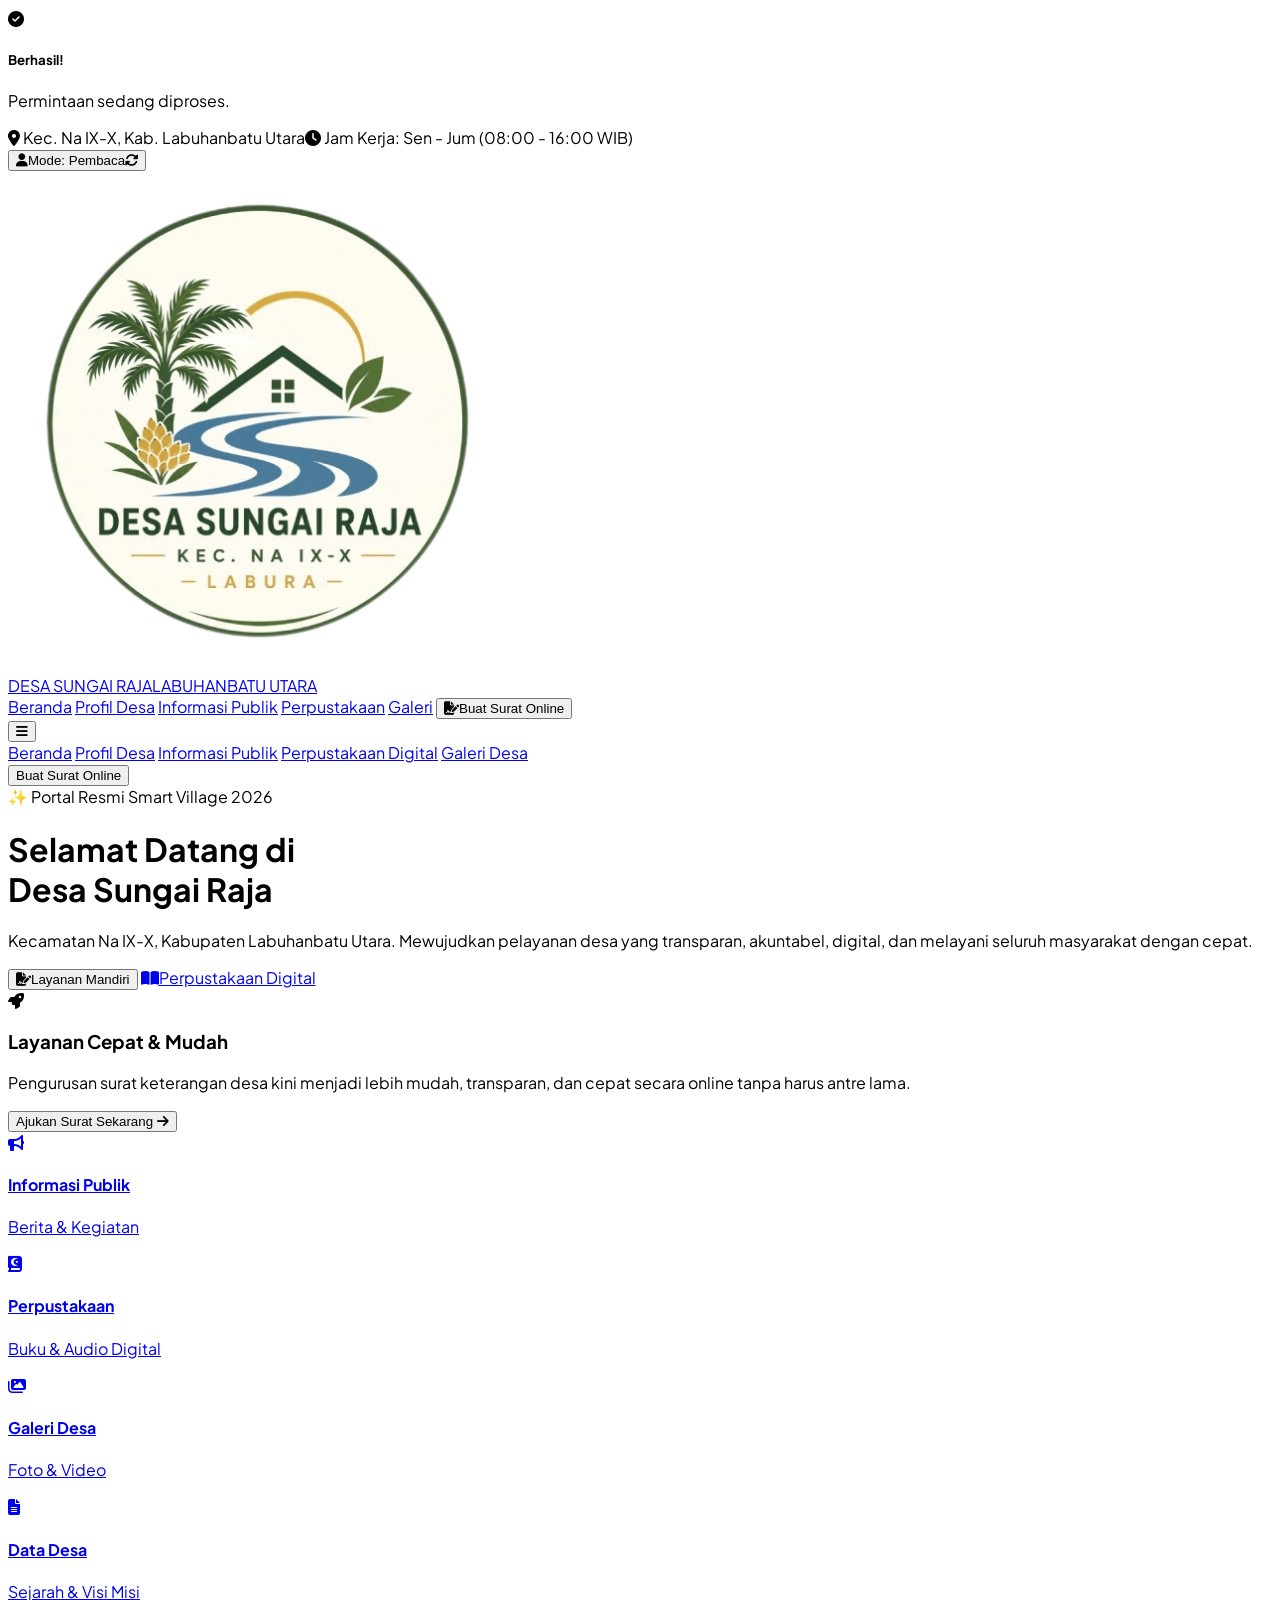
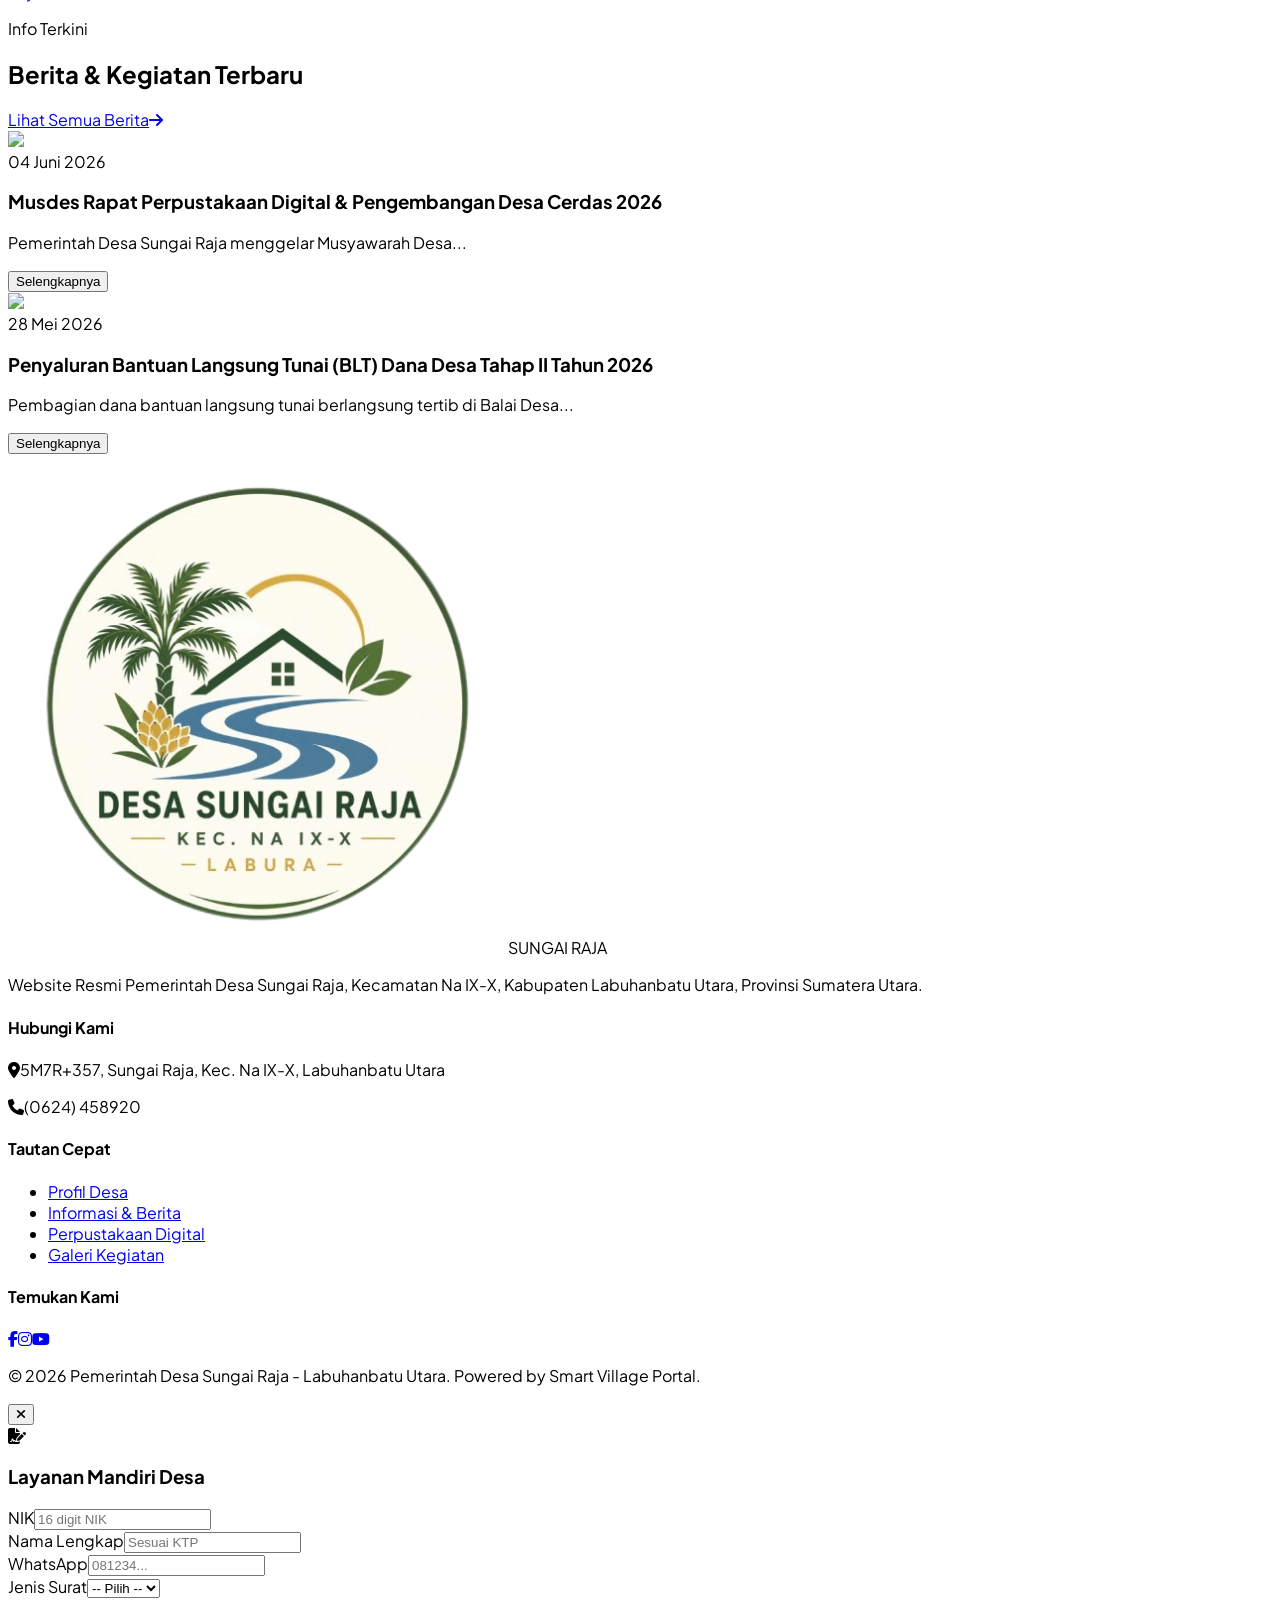
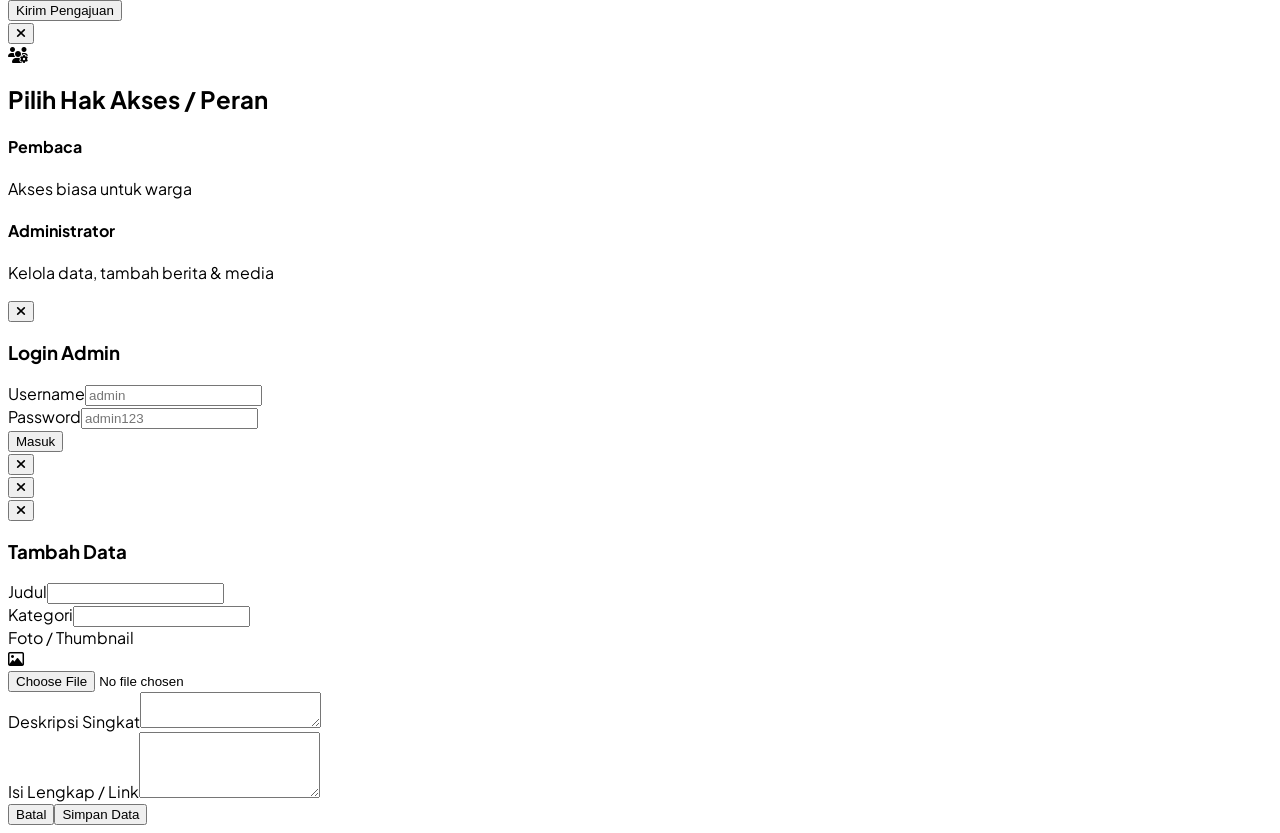
==== index.html @ fbd41e52 "Add files via upload Upload website versi 1" ====
<!DOCTYPE html>
<html lang="id" class="scroll-smooth">
<head>
    <meta charset="UTF-8">
    <meta name="viewport" content="width=device-width, initial-scale=1.0">
    <title>Website Resmi Desa Sungai Raja - Beranda</title>
    <link rel="icon" type="image/png" href="img/logo_sungairaja.png">
    <script src="https://cdn.tailwindcss.com"></script>
    <script>
        tailwind.config = { theme: { extend: { colors: { primary: '#1E40AF', secondary: '#0D9488', accent: '#F59E0B' } } } }
    </script>
    <link rel="stylesheet" href="https://cdnjs.cloudflare.com/ajax/libs/font-awesome/6.4.0/css/all.min.css">
    <link rel="stylesheet" href="css/style.css">
</head>
<body class="bg-gray-50 text-gray-800 relative min-h-screen flex flex-col justify-between">

    <div id="toast" class="fixed bottom-5 right-5 z-50 hidden bg-gray-900 text-white px-6 py-4 rounded-xl shadow-2xl flex items-center space-x-3 border-l-4 border-accent transition-all duration-300">
        <i class="fa-solid fa-circle-check text-green-400 text-xl"></i>
        <div><h5 class="font-bold text-sm" id="toast-title">Berhasil!</h5><p class="text-xs text-gray-300" id="toast-msg">Permintaan sedang diproses.</p></div>
    </div>

    <div class="bg-primary text-white text-xs py-2 px-4 sticky top-0 z-50">
        <div class="max-w-7xl mx-auto flex justify-between items-center">
            <div class="flex items-center space-x-4"><span><i class="fa-solid fa-location-dot mr-1"></i> Kec. Na IX-X, Kab. Labuhanbatu Utara</span><span class="hidden sm:inline"><i class="fa-solid fa-clock mr-1"></i> Jam Kerja: Sen - Jum (08:00 - 16:00 WIB)</span></div>
            <div class="flex items-center space-x-4"><button onclick="openModal('modal-role-select')" id="role-badge" class="bg-blue-800 hover:bg-blue-700 text-amber-300 border border-blue-600 px-3 py-1 rounded-full font-bold transition flex items-center space-x-1.5 shadow"><i class="fa-solid fa-user text-xs"></i><span id="role-badge-text">Mode: Pembaca</span><i class="fa-solid fa-rotate text-[10px] ml-1 opacity-70"></i></button></div>
        </div>
    </div>

    <nav class="bg-white shadow-md sticky top-9 z-40">
        <div class="max-w-7xl mx-auto px-4 sm:px-6 lg:px-8">
            <div class="flex justify-between h-20">
                <a href="index.html" class="flex items-center space-x-3">
                    <img src="img/logo_sungairaja.png" alt="Logo Desa" class="w-12 h-12 object-contain">
                    <div><span class="block font-bold text-lg text-primary leading-tight">DESA SUNGAI RAJA</span><span class="text-xs text-gray-500 font-semibold tracking-wider">LABUHANBATU UTARA</span></div>
                </a>
                <div class="hidden lg:flex items-center space-x-6 text-sm font-medium text-gray-700">
                    <a href="index.html" class="nav-link hover:text-primary transition py-2">Beranda</a>
                    <a href="profil.html" class="nav-link hover:text-primary transition py-2">Profil Desa</a>
                    <a href="berita.html" class="nav-link hover:text-primary transition py-2">Informasi Publik</a>
                    <a href="perpustakaan.html" class="nav-link hover:text-primary transition py-2">Perpustakaan</a>
                    <a href="galeri.html" class="nav-link hover:text-primary transition py-2">Galeri</a>
                    <button onclick="openModal('modal-layanan')" class="bg-primary hover:bg-blue-800 text-white px-5 py-2.5 rounded-full shadow transition flex items-center space-x-2 font-semibold"><i class="fa-solid fa-file-signature"></i><span>Buat Surat Online</span></button>
                </div>
                <div class="lg:hidden flex items-center"><button id="mobile-menu-btn" class="text-gray-600 hover:text-primary focus:outline-none text-2xl"><i class="fa-solid fa-bars"></i></button></div>
            </div>
        </div>
        <div id="mobile-menu" class="hidden lg:hidden bg-white border-t px-4 pt-2 pb-6 space-y-3 shadow-lg">
            <a href="index.html" class="block w-full text-left py-2 text-gray-700 font-medium border-b">Beranda</a>
            <a href="profil.html" class="block w-full text-left py-2 text-gray-700 font-medium border-b">Profil Desa</a>
            <a href="berita.html" class="block w-full text-left py-2 text-gray-700 font-medium border-b">Informasi Publik</a>
            <a href="perpustakaan.html" class="block w-full text-left py-2 text-gray-700 font-medium border-b">Perpustakaan Digital</a>
            <a href="galeri.html" class="block w-full text-left py-2 text-gray-700 font-medium border-b">Galeri Desa</a>
            <div class="pt-2"><button onclick="openModal('modal-layanan'); closeMobileMenu();" class="w-full bg-primary text-white py-2.5 rounded-xl font-semibold text-xs">Buat Surat Online</button></div>
        </div>
    </nav>

    <main class="flex-grow">
        <header class="relative bg-gradient-to-r from-blue-900 via-primary to-secondary text-white py-24 sm:py-32 overflow-hidden">
            <div class="absolute inset-0 opacity-20 bg-[url('https://images.unsplash.com/photo-1500382017468-9049fed747ef?ixlib=rb-4.0.3&auto=format&fit=crop&w=1932&q=80')] bg-cover bg-center"></div>
            <div class="max-w-7xl mx-auto px-4 sm:px-6 lg:px-8 relative z-10 text-center sm:text-left flex flex-col sm:flex-row items-center justify-between">
                <div class="sm:w-2/3 mb-8 sm:mb-0">
                    <span class="inline-block bg-white/20 backdrop-blur-md px-3 py-1 rounded-full text-xs uppercase tracking-widest mb-4 font-semibold">✨ Portal Resmi Smart Village 2026</span>
                    <h1 class="text-4xl sm:text-6xl font-extrabold leading-tight mb-4">Selamat Datang di <br><span class="text-accent">Desa Sungai Raja</span></h1>
                    <p class="text-lg text-blue-100 max-w-xl mb-8 font-light">Kecamatan Na IX-X, Kabupaten Labuhanbatu Utara. Mewujudkan pelayanan desa yang transparan, akuntabel, digital, dan melayani seluruh masyarakat dengan cepat.</p>
                    <div class="flex flex-wrap gap-4 justify-center sm:justify-start">
                        <button onclick="openModal('modal-layanan')" class="bg-accent hover:bg-amber-600 text-gray-900 font-bold px-6 py-3 rounded-xl shadow-lg transition flex items-center space-x-2"><i class="fa-solid fa-file-signature"></i><span>Layanan Mandiri</span></button>
                        <a href="perpustakaan.html" class="bg-white/10 hover:bg-white/20 border border-white/30 backdrop-blur-md text-white font-semibold px-6 py-3 rounded-xl transition flex items-center space-x-2"><i class="fa-solid fa-book-open"></i><span>Perpustakaan Digital</span></a>
                    </div>
                </div>
                <div class="sm:w-1/3 w-full bg-white text-gray-800 p-6 rounded-2xl shadow-2xl border-t-4 border-accent">
                    <div class="flex items-center space-x-3 text-primary mb-3"><i class="fa-solid fa-rocket text-2xl"></i><h3 class="font-bold text-lg">Layanan Cepat & Mudah</h3></div>
                    <p class="text-sm text-gray-600 mb-4">Pengurusan surat keterangan desa kini menjadi lebih mudah, transparan, dan cepat secara online tanpa harus antre lama.</p>
                    <button onclick="openModal('modal-layanan')" class="w-full bg-primary hover:bg-blue-800 text-white text-sm font-semibold py-2.5 rounded-lg transition shadow">Ajukan Surat Sekarang <i class="fa-solid fa-arrow-right ml-1"></i></button>
                </div>
            </div>
        </header>

        <section class="max-w-7xl mx-auto px-4 sm:px-6 lg:px-8 -mt-12 relative z-20">
            <div class="grid grid-cols-2 lg:grid-cols-4 gap-4">
                <a href="berita.html" class="bg-white p-5 rounded-xl shadow-lg hover:shadow-2xl hover:-translate-y-1 transition text-center border border-gray-100 group"><div class="w-12 h-12 bg-blue-50 text-primary rounded-full flex items-center justify-center mx-auto mb-3 text-xl group-hover:bg-primary group-hover:text-white transition"><i class="fa-solid fa-bullhorn"></i></div><h4 class="font-bold text-sm text-gray-800">Informasi Publik</h4><p class="text-xs text-gray-500 mt-1">Berita & Kegiatan</p></a>
                <a href="perpustakaan.html" class="bg-white p-5 rounded-xl shadow-lg hover:shadow-2xl hover:-translate-y-1 transition text-center border border-gray-100 group"><div class="w-12 h-12 bg-amber-50 text-amber-600 rounded-full flex items-center justify-center mx-auto mb-3 text-xl group-hover:bg-amber-600 group-hover:text-white transition"><i class="fa-solid fa-book-quran"></i></div><h4 class="font-bold text-sm text-gray-800">Perpustakaan</h4><p class="text-xs text-gray-500 mt-1">Buku & Audio Digital</p></a>
                <a href="galeri.html" class="bg-white p-5 rounded-xl shadow-lg hover:shadow-2xl hover:-translate-y-1 transition text-center border border-gray-100 group"><div class="w-12 h-12 bg-rose-50 text-rose-600 rounded-full flex items-center justify-center mx-auto mb-3 text-xl group-hover:bg-rose-600 group-hover:text-white transition"><i class="fa-solid fa-images"></i></div><h4 class="font-bold text-sm text-gray-800">Galeri Desa</h4><p class="text-xs text-gray-500 mt-1">Foto & Video</p></a>
                <a href="profil.html" class="bg-white p-5 rounded-xl shadow-lg hover:shadow-2xl hover:-translate-y-1 transition text-center border border-gray-100 group"><div class="w-12 h-12 bg-indigo-50 text-indigo-600 rounded-full flex items-center justify-center mx-auto mb-3 text-xl group-hover:bg-indigo-600 group-hover:text-white transition"><i class="fa-solid fa-file-lines"></i></div><h4 class="font-bold text-sm text-gray-800">Data Desa</h4><p class="text-xs text-gray-500 mt-1">Sejarah & Visi Misi</p></a>
            </div>
        </section>

        <section class="py-16 max-w-7xl mx-auto px-4 sm:px-6 lg:px-8 mt-6">
            <div class="flex justify-between items-end mb-8">
                <div><span class="text-primary font-semibold text-sm uppercase tracking-wider">Info Terkini</span><h2 class="text-3xl font-extrabold text-gray-900 mt-1">Berita & Kegiatan Terbaru</h2></div>
                <a href="berita.html" class="text-sm font-bold text-primary hover:underline flex items-center"><span>Lihat Semua Berita</span><i class="fa-solid fa-arrow-right ml-1"></i></a>
            </div>
            <div class="grid grid-cols-1 md:grid-cols-3 gap-8" id="home-news-container"></div>
        </section>
    </main>

    <footer class="bg-gray-900 text-white pt-16 pb-12 border-t border-gray-800 mt-16">
        <div class="max-w-7xl mx-auto px-4 sm:px-6 lg:px-8">
            <div class="grid grid-cols-1 md:grid-cols-4 gap-10 mb-12">
                <div class="md:col-span-1 space-y-4"><div class="flex items-center space-x-3"><img src="img/logo_sungairaja.png" alt="Logo Desa" class="w-10 h-10 object-contain"><span class="font-extrabold text-xl tracking-wide">SUNGAI RAJA</span></div><p class="text-gray-400 text-xs leading-relaxed">Website Resmi Pemerintah Desa Sungai Raja, Kecamatan Na IX-X, Kabupaten Labuhanbatu Utara, Provinsi Sumatera Utara.</p></div>
                <div class="space-y-3"><h4 class="font-bold text-sm tracking-wider uppercase text-accent border-l-2 border-accent pl-2">Hubungi Kami</h4><p class="text-xs text-gray-400"><i class="fa-solid fa-map-marker-alt text-primary mr-2"></i>5M7R+357, Sungai Raja, Kec. Na IX-X, Labuhanbatu Utara</p><p class="text-xs text-gray-400"><i class="fa-solid fa-phone text-primary mr-2"></i>(0624) 458920</p></div>
                <div class="space-y-3"><h4 class="font-bold text-sm tracking-wider uppercase text-accent border-l-2 border-accent pl-2">Tautan Cepat</h4><ul class="text-xs text-gray-400 space-y-2"><li><a href="profil.html">Profil Desa</a></li><li><a href="berita.html">Informasi & Berita</a></li><li><a href="perpustakaan.html">Perpustakaan Digital</a></li><li><a href="galeri.html">Galeri Kegiatan</a></li></ul></div>
                <div class="space-y-3"><h4 class="font-bold text-sm tracking-wider uppercase text-accent border-l-2 border-accent pl-2">Temukan Kami</h4><div class="flex space-x-3 text-lg"><a href="#" class="w-9 h-9 bg-gray-800 hover:bg-blue-600 rounded-full flex items-center justify-center transition"><i class="fa-brands fa-facebook-f"></i></a><a href="#" class="w-9 h-9 bg-gray-800 hover:bg-pink-600 rounded-full flex items-center justify-center transition"><i class="fa-brands fa-instagram"></i></a><a href="#" class="w-9 h-9 bg-gray-800 hover:bg-red-600 rounded-full flex items-center justify-center transition"><i class="fa-brands fa-youtube"></i></a></div></div>
            </div>
            <div class="pt-8 border-t border-gray-800 text-center text-xs text-gray-500"><p>© 2026 Pemerintah Desa Sungai Raja - Labuhanbatu Utara. Powered by Smart Village Portal.</p></div>
        </div>
    </footer>

    <div id="modal-layanan" class="fixed inset-0 bg-black/60 z-50 hidden flex items-center justify-center p-4 backdrop-blur-sm">
        <div class="bg-white rounded-3xl max-w-lg w-full p-6 sm:p-8 shadow-2xl relative modal-enter">
            <button onclick="closeModal('modal-layanan')" class="absolute top-5 right-5 text-gray-400 hover:text-gray-600 text-xl"><i class="fa-solid fa-times"></i></button>
            <div class="flex items-center space-x-3 text-primary mb-4"><i class="fa-solid fa-file-signature text-2xl"></i><h3 class="font-bold text-xl text-gray-900">Layanan Mandiri Desa</h3></div>
            <form onsubmit="submitLayanan(event)" class="space-y-4 text-sm">
                <div><label class="block font-semibold text-gray-700 mb-1">NIK</label><input type="number" required placeholder="16 digit NIK" class="w-full px-4 py-2 border rounded-xl"></div>
                <div><label class="block font-semibold text-gray-700 mb-1">Nama Lengkap</label><input type="text" required placeholder="Sesuai KTP" class="w-full px-4 py-2 border rounded-xl"></div>
                <div><label class="block font-semibold text-gray-700 mb-1">WhatsApp</label><input type="tel" required placeholder="081234..." class="w-full px-4 py-2 border rounded-xl"></div>
                <div><label class="block font-semibold text-gray-700 mb-1">Jenis Surat</label><select required class="w-full px-4 py-2 border rounded-xl"><option value="">-- Pilih --</option><option value="Domisili">Domisili</option><option value="SKTM">SKTM</option><option value="SKU">SKU</option></select></div>
                <button type="submit" class="w-full bg-primary text-white font-bold py-3 rounded-xl shadow-lg mt-2">Kirim Pengajuan</button>
            </form>
        </div>
    </div>

    <div id="modal-role-select" class="fixed inset-0 bg-blue-950/80 z-50 hidden flex items-center justify-center p-4 backdrop-blur-md">
        <div class="bg-white rounded-3xl max-w-xl w-full p-8 shadow-2xl relative modal-enter text-center border-t-8 border-primary">
            <button onclick="closeModal('modal-role-select')" class="absolute top-5 right-5 text-gray-400 text-xl"><i class="fa-solid fa-times"></i></button>
            <div class="w-16 h-16 bg-blue-50 rounded-full flex items-center justify-center mx-auto mb-4 text-primary text-3xl"><i class="fa-solid fa-users-gear"></i></div>
            <h2 class="text-2xl font-extrabold text-gray-900 mb-2">Pilih Hak Akses / Peran</h2>
            <div class="grid grid-cols-1 sm:grid-cols-2 gap-4 text-left mt-6">
                <div onclick="selectRole('pembaca')" class="border-2 p-5 rounded-2xl cursor-pointer hover:border-primary hover:bg-blue-50 transition"><h4 class="font-bold text-gray-800">Pembaca</h4><p class="text-xs text-gray-500 mt-1">Akses biasa untuk warga</p></div>
                <div onclick="selectRole('admin')" class="border-2 p-5 rounded-2xl cursor-pointer hover:border-primary hover:bg-blue-50 transition"><h4 class="font-bold text-gray-800">Administrator</h4><p class="text-xs text-gray-500 mt-1">Kelola data, tambah berita & media</p></div>
            </div>
        </div>
    </div>

    <div id="modal-admin-login" class="fixed inset-0 bg-black/70 z-50 hidden flex items-center justify-center p-4 backdrop-blur-sm">
        <div class="bg-white rounded-3xl max-w-md w-full p-8 shadow-2xl relative modal-enter">
            <button onclick="closeModal('modal-admin-login')" class="absolute top-5 right-5 text-gray-400 text-xl"><i class="fa-solid fa-times"></i></button>
            <h3 class="font-extrabold text-2xl text-center mb-6">Login Admin</h3>
            <form onsubmit="handleAdminLogin(event)" class="space-y-4 text-sm">
                <div><label class="block font-semibold mb-1">Username</label><input type="text" id="admin-user" required placeholder="admin" class="w-full px-4 py-2.5 border rounded-xl"></div>
                <div><label class="block font-semibold mb-1">Password</label><input type="password" id="admin-pass" required placeholder="admin123" class="w-full px-4 py-2.5 border rounded-xl"></div>
                <button type="submit" class="w-full bg-primary text-white font-bold py-3 rounded-xl shadow-lg mt-2">Masuk</button>
            </form>
        </div>
    </div>

    <div id="modal-news" class="fixed inset-0 bg-black/70 z-50 hidden flex items-center justify-center p-4 backdrop-blur-sm"><div class="bg-white rounded-3xl max-w-2xl w-full p-6 sm:p-8 shadow-2xl relative modal-enter max-h-[90vh] overflow-y-auto"><button onclick="closeModal('modal-news')" class="absolute top-5 right-5 text-gray-400 text-xl"><i class="fa-solid fa-times"></i></button><div id="news-modal-content"></div></div></div>
    
    <div id="modal-media" class="fixed inset-0 bg-black/70 z-50 hidden flex items-center justify-center p-4 backdrop-blur-sm"><div class="bg-white rounded-3xl max-w-2xl w-full p-6 sm:p-8 shadow-2xl relative modal-enter"><button onclick="closeModal('modal-media')" class="absolute top-5 right-5 text-gray-400 text-xl"><i class="fa-solid fa-times"></i></button><div id="media-content"></div></div></div>

    <div id="modal-crud" class="fixed inset-0 bg-black/70 z-50 hidden flex items-center justify-center p-4 backdrop-blur-sm"><div class="bg-white rounded-3xl max-w-lg w-full p-6 sm:p-8 shadow-2xl relative modal-enter max-h-[90vh] overflow-y-auto border-t-8 border-green-600"><button onclick="closeModal('modal-crud')" class="absolute top-5 right-5 text-gray-400 text-xl"><i class="fa-solid fa-times"></i></button><h3 class="font-bold text-xl mb-4" id="crud-modal-title">Tambah Data</h3><form onsubmit="handleCRUDSave(event)" class="space-y-4 text-sm"><input type="hidden" id="crud-id"><input type="hidden" id="crud-type"><input type="hidden" id="crud-img-data"><div><label class="block font-semibold mb-1">Judul</label><input type="text" id="crud-title" required class="w-full px-4 py-2 border rounded-xl"></div><div><label class="block font-semibold mb-1" id="crud-cat-label">Kategori</label><input type="text" id="crud-cat" required class="w-full px-4 py-2 border rounded-xl"></div><div><label class="block font-semibold mb-1">Foto / Thumbnail</label><div class="flex items-center space-x-4"><div id="crud-img-preview" class="w-20 h-20 border-2 border-dashed rounded-xl flex items-center justify-center overflow-hidden bg-gray-50"><i class="fa-regular fa-image text-gray-400 text-2xl"></i><img src="" class="w-full h-full object-cover hidden"></div><input type="file" id="crud-img-file" accept="image/*" class="w-full text-xs"></div></div><div><label class="block font-semibold mb-1">Deskripsi Singkat</label><textarea rows="2" id="crud-desc" required class="w-full px-4 py-2 border rounded-xl"></textarea></div><div id="crud-extra-field"><label class="block font-semibold mb-1" id="crud-extra-label">Isi Lengkap / Link</label><textarea rows="4" id="crud-content" required class="w-full px-4 py-2 border rounded-xl"></textarea></div><div class="flex space-x-3 pt-2"><button type="button" onclick="closeModal('modal-crud')" class="flex-1 bg-gray-200 font-bold py-3 rounded-xl">Batal</button><button type="submit" class="flex-2 w-2/3 bg-green-600 text-white font-bold py-3 rounded-xl" id="crud-submit-btn-text">Simpan Data</button></div></form></div></div>

    <script src="js/data.js"></script>
    <script src="js/main.js"></script>
</body>
</html>
---- css/style.css ----
@import url('https://fonts.googleapis.com/css2?family=Plus+Jakarta+Sans:wght@300;400;500;600;700&display=swap');

body { 
    font-family: 'Plus Jakarta Sans', sans-serif; 
}

.tab-btn.active { 
    border-bottom: 3px solid #1E40AF; 
    color: #1E40AF; 
    font-weight: 600; 
}

.modal-enter { 
    animation: fadeIn 0.25s ease-out forwards; 
}

@keyframes fadeIn { 
    from { opacity: 0; transform: scale(0.95); } 
    to { opacity: 1; transform: scale(1); } 
}

/* Custom scrollbar untuk modal */
::-webkit-scrollbar {
    width: 8px;
}
::-webkit-scrollbar-track {
    background: #f1f1f1;
}
::-webkit-scrollbar-thumb {
    background: #888;
    border-radius: 4px;
}
::-webkit-scrollbar-thumb:hover {
    background: #555;
}
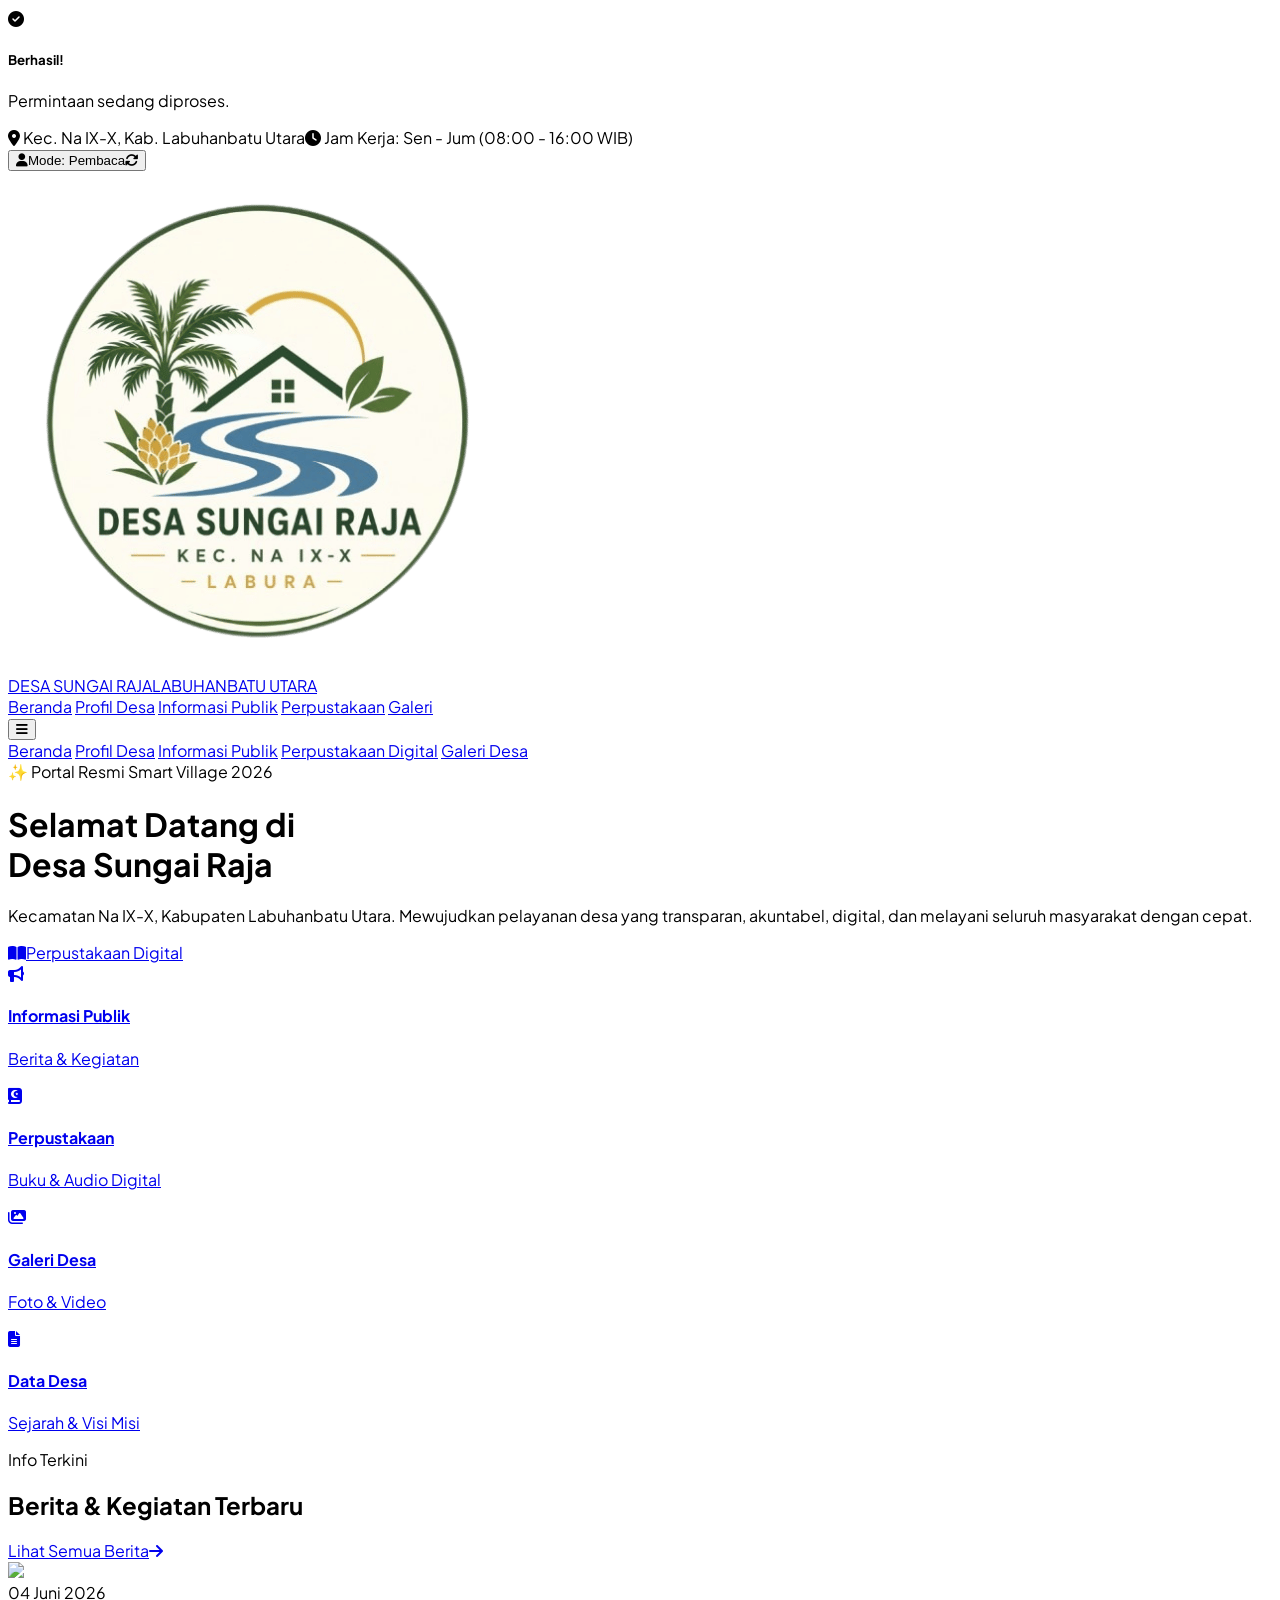
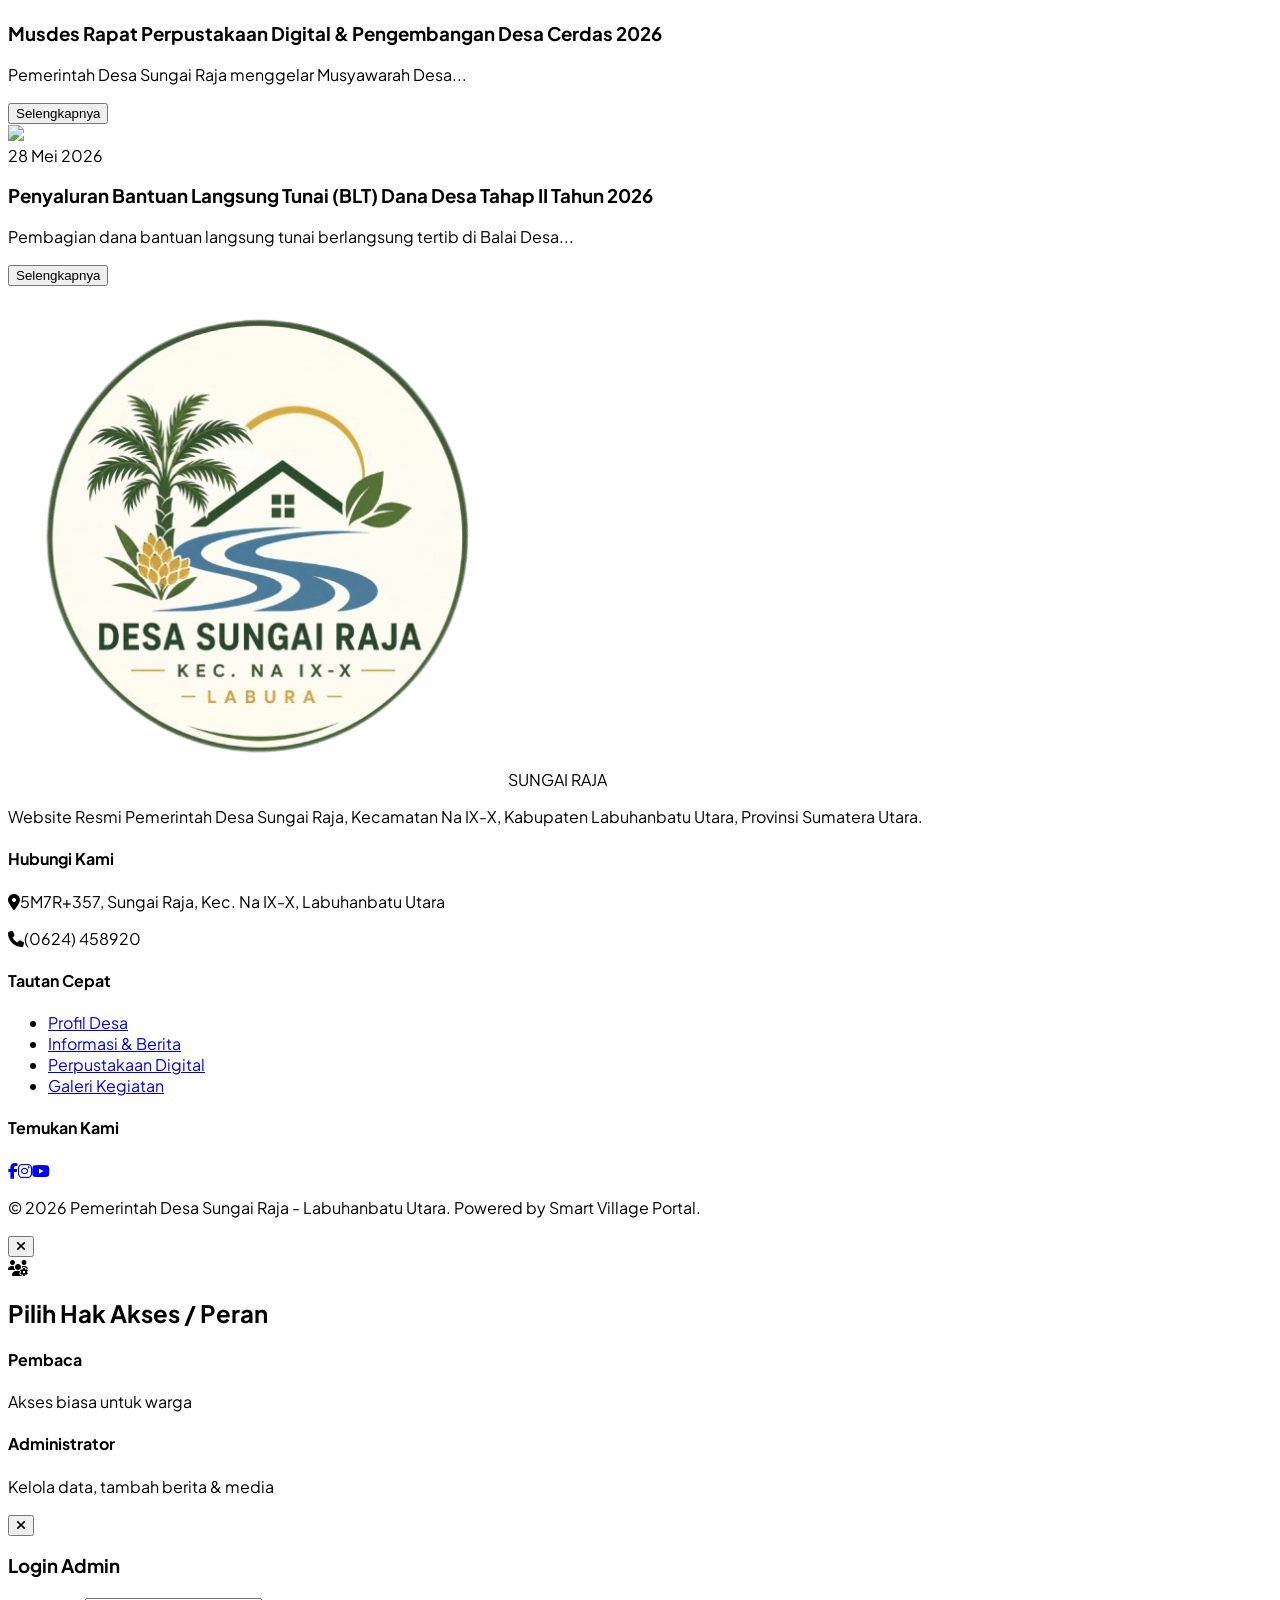
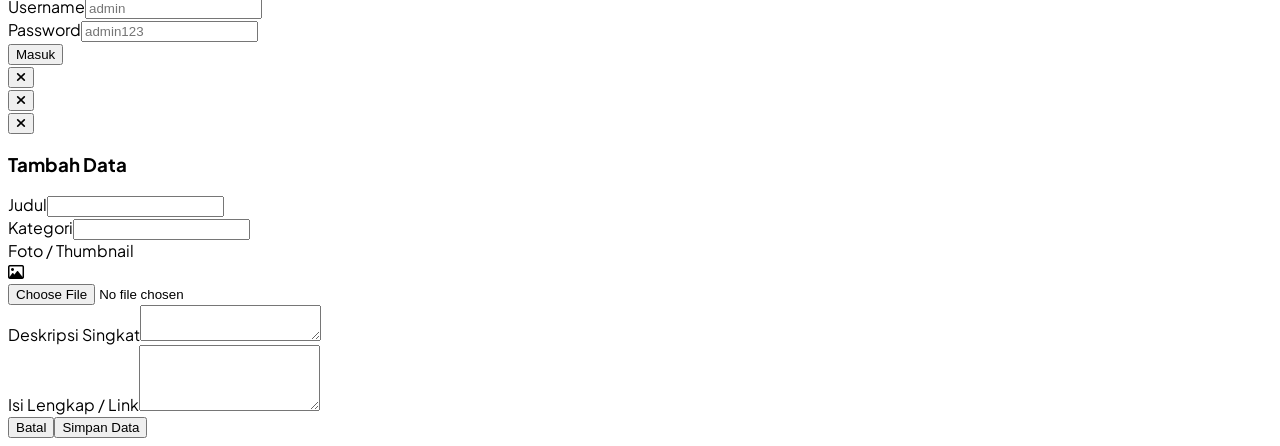
==== commit 74abc916: "Add files via upload" ====
--- a/index.html
+++ b/index.html
@@ -39,7 +39,6 @@
                     <a href="berita.html" class="nav-link hover:text-primary transition py-2">Informasi Publik</a>
                     <a href="perpustakaan.html" class="nav-link hover:text-primary transition py-2">Perpustakaan</a>
                     <a href="galeri.html" class="nav-link hover:text-primary transition py-2">Galeri</a>
-                    <button onclick="openModal('modal-layanan')" class="bg-primary hover:bg-blue-800 text-white px-5 py-2.5 rounded-full shadow transition flex items-center space-x-2 font-semibold"><i class="fa-solid fa-file-signature"></i><span>Buat Surat Online</span></button>
                 </div>
                 <div class="lg:hidden flex items-center"><button id="mobile-menu-btn" class="text-gray-600 hover:text-primary focus:outline-none text-2xl"><i class="fa-solid fa-bars"></i></button></div>
             </div>
@@ -50,7 +49,6 @@
             <a href="berita.html" class="block w-full text-left py-2 text-gray-700 font-medium border-b">Informasi Publik</a>
             <a href="perpustakaan.html" class="block w-full text-left py-2 text-gray-700 font-medium border-b">Perpustakaan Digital</a>
             <a href="galeri.html" class="block w-full text-left py-2 text-gray-700 font-medium border-b">Galeri Desa</a>
-            <div class="pt-2"><button onclick="openModal('modal-layanan'); closeMobileMenu();" class="w-full bg-primary text-white py-2.5 rounded-xl font-semibold text-xs">Buat Surat Online</button></div>
         </div>
     </nav>
 
@@ -58,19 +56,13 @@
         <header class="relative bg-gradient-to-r from-blue-900 via-primary to-secondary text-white py-24 sm:py-32 overflow-hidden">
             <div class="absolute inset-0 opacity-20 bg-[url('https://images.unsplash.com/photo-1500382017468-9049fed747ef?ixlib=rb-4.0.3&auto=format&fit=crop&w=1932&q=80')] bg-cover bg-center"></div>
             <div class="max-w-7xl mx-auto px-4 sm:px-6 lg:px-8 relative z-10 text-center sm:text-left flex flex-col sm:flex-row items-center justify-between">
-                <div class="sm:w-2/3 mb-8 sm:mb-0">
+                <div class="w-full text-center mb-8">
                     <span class="inline-block bg-white/20 backdrop-blur-md px-3 py-1 rounded-full text-xs uppercase tracking-widest mb-4 font-semibold">✨ Portal Resmi Smart Village 2026</span>
                     <h1 class="text-4xl sm:text-6xl font-extrabold leading-tight mb-4">Selamat Datang di <br><span class="text-accent">Desa Sungai Raja</span></h1>
                     <p class="text-lg text-blue-100 max-w-xl mb-8 font-light">Kecamatan Na IX-X, Kabupaten Labuhanbatu Utara. Mewujudkan pelayanan desa yang transparan, akuntabel, digital, dan melayani seluruh masyarakat dengan cepat.</p>
                     <div class="flex flex-wrap gap-4 justify-center sm:justify-start">
-                        <button onclick="openModal('modal-layanan')" class="bg-accent hover:bg-amber-600 text-gray-900 font-bold px-6 py-3 rounded-xl shadow-lg transition flex items-center space-x-2"><i class="fa-solid fa-file-signature"></i><span>Layanan Mandiri</span></button>
                         <a href="perpustakaan.html" class="bg-white/10 hover:bg-white/20 border border-white/30 backdrop-blur-md text-white font-semibold px-6 py-3 rounded-xl transition flex items-center space-x-2"><i class="fa-solid fa-book-open"></i><span>Perpustakaan Digital</span></a>
                     </div>
-                </div>
-                <div class="sm:w-1/3 w-full bg-white text-gray-800 p-6 rounded-2xl shadow-2xl border-t-4 border-accent">
-                    <div class="flex items-center space-x-3 text-primary mb-3"><i class="fa-solid fa-rocket text-2xl"></i><h3 class="font-bold text-lg">Layanan Cepat & Mudah</h3></div>
-                    <p class="text-sm text-gray-600 mb-4">Pengurusan surat keterangan desa kini menjadi lebih mudah, transparan, dan cepat secara online tanpa harus antre lama.</p>
-                    <button onclick="openModal('modal-layanan')" class="w-full bg-primary hover:bg-blue-800 text-white text-sm font-semibold py-2.5 rounded-lg transition shadow">Ajukan Surat Sekarang <i class="fa-solid fa-arrow-right ml-1"></i></button>
                 </div>
             </div>
         </header>
@@ -104,20 +96,6 @@
             <div class="pt-8 border-t border-gray-800 text-center text-xs text-gray-500"><p>© 2026 Pemerintah Desa Sungai Raja - Labuhanbatu Utara. Powered by Smart Village Portal.</p></div>
         </div>
     </footer>
-
-    <div id="modal-layanan" class="fixed inset-0 bg-black/60 z-50 hidden flex items-center justify-center p-4 backdrop-blur-sm">
-        <div class="bg-white rounded-3xl max-w-lg w-full p-6 sm:p-8 shadow-2xl relative modal-enter">
-            <button onclick="closeModal('modal-layanan')" class="absolute top-5 right-5 text-gray-400 hover:text-gray-600 text-xl"><i class="fa-solid fa-times"></i></button>
-            <div class="flex items-center space-x-3 text-primary mb-4"><i class="fa-solid fa-file-signature text-2xl"></i><h3 class="font-bold text-xl text-gray-900">Layanan Mandiri Desa</h3></div>
-            <form onsubmit="submitLayanan(event)" class="space-y-4 text-sm">
-                <div><label class="block font-semibold text-gray-700 mb-1">NIK</label><input type="number" required placeholder="16 digit NIK" class="w-full px-4 py-2 border rounded-xl"></div>
-                <div><label class="block font-semibold text-gray-700 mb-1">Nama Lengkap</label><input type="text" required placeholder="Sesuai KTP" class="w-full px-4 py-2 border rounded-xl"></div>
-                <div><label class="block font-semibold text-gray-700 mb-1">WhatsApp</label><input type="tel" required placeholder="081234..." class="w-full px-4 py-2 border rounded-xl"></div>
-                <div><label class="block font-semibold text-gray-700 mb-1">Jenis Surat</label><select required class="w-full px-4 py-2 border rounded-xl"><option value="">-- Pilih --</option><option value="Domisili">Domisili</option><option value="SKTM">SKTM</option><option value="SKU">SKU</option></select></div>
-                <button type="submit" class="w-full bg-primary text-white font-bold py-3 rounded-xl shadow-lg mt-2">Kirim Pengajuan</button>
-            </form>
-        </div>
-    </div>
 
     <div id="modal-role-select" class="fixed inset-0 bg-blue-950/80 z-50 hidden flex items-center justify-center p-4 backdrop-blur-md">
         <div class="bg-white rounded-3xl max-w-xl w-full p-8 shadow-2xl relative modal-enter text-center border-t-8 border-primary">
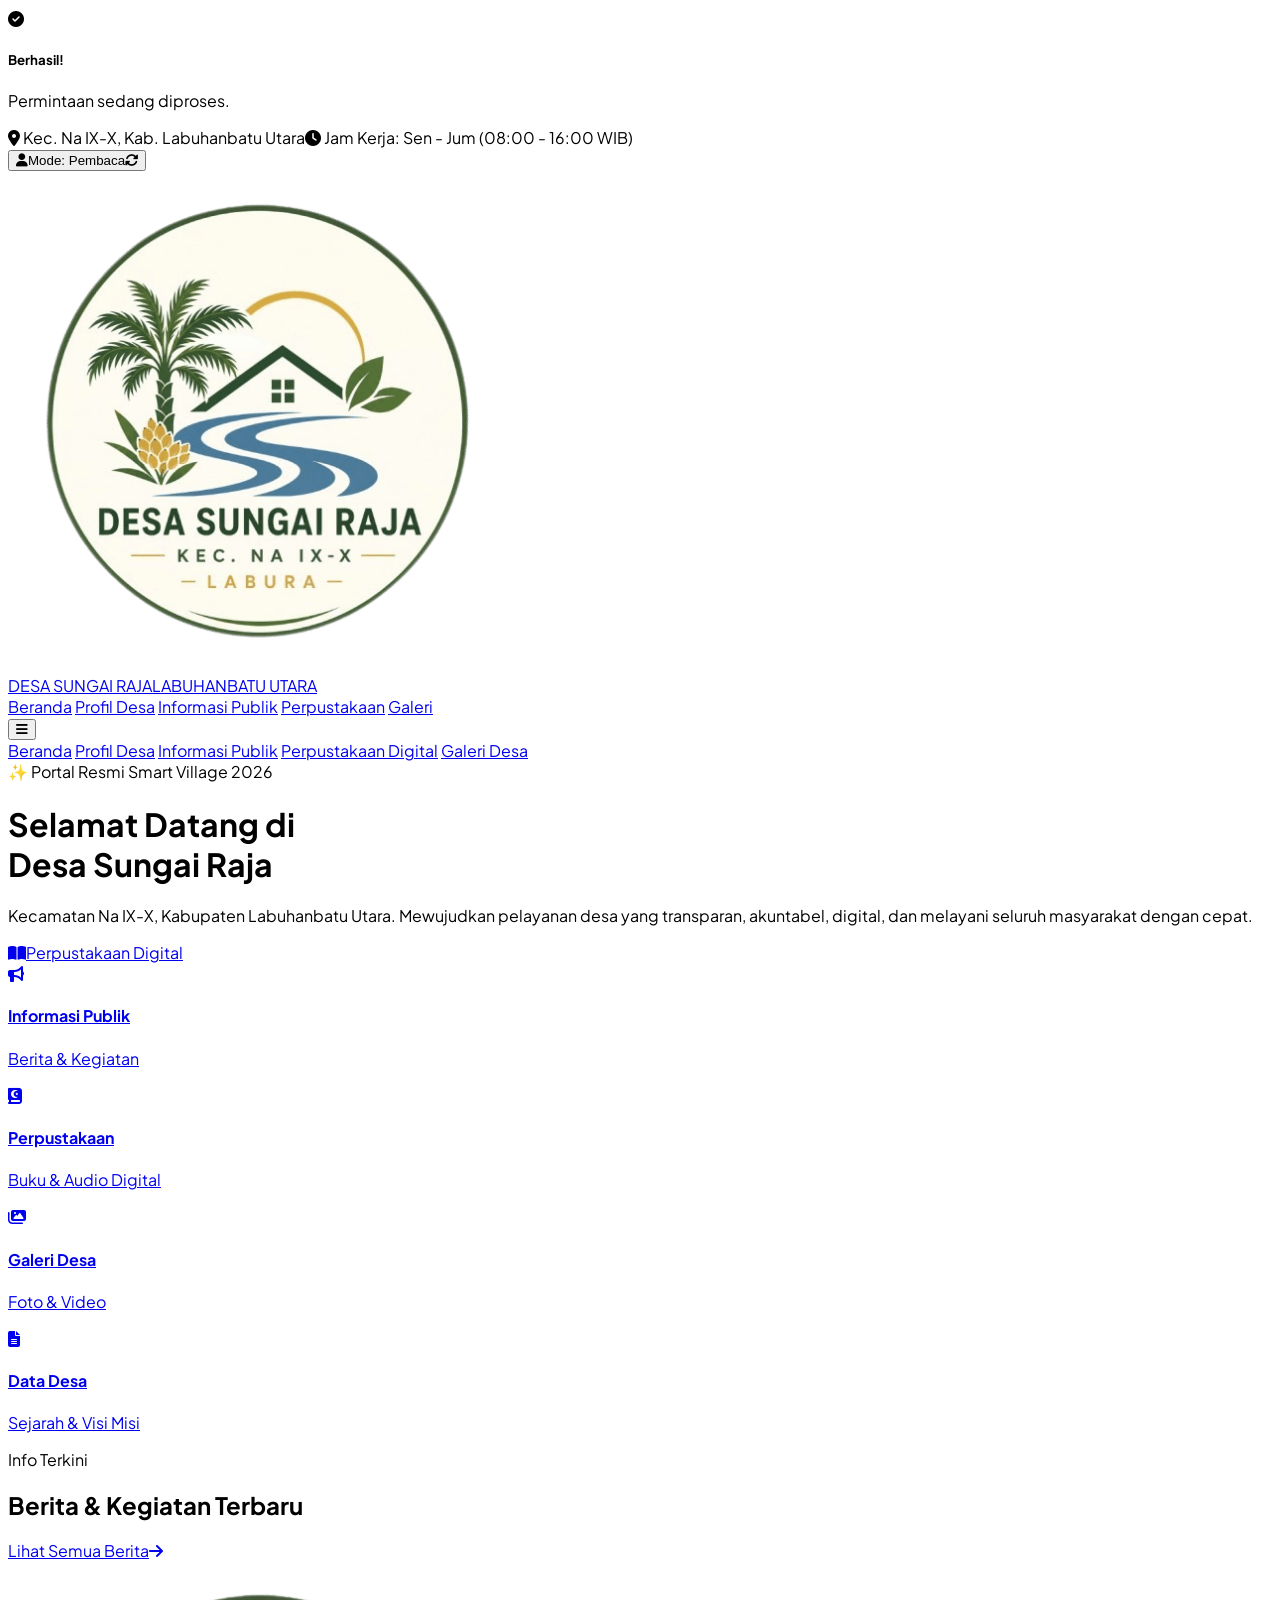
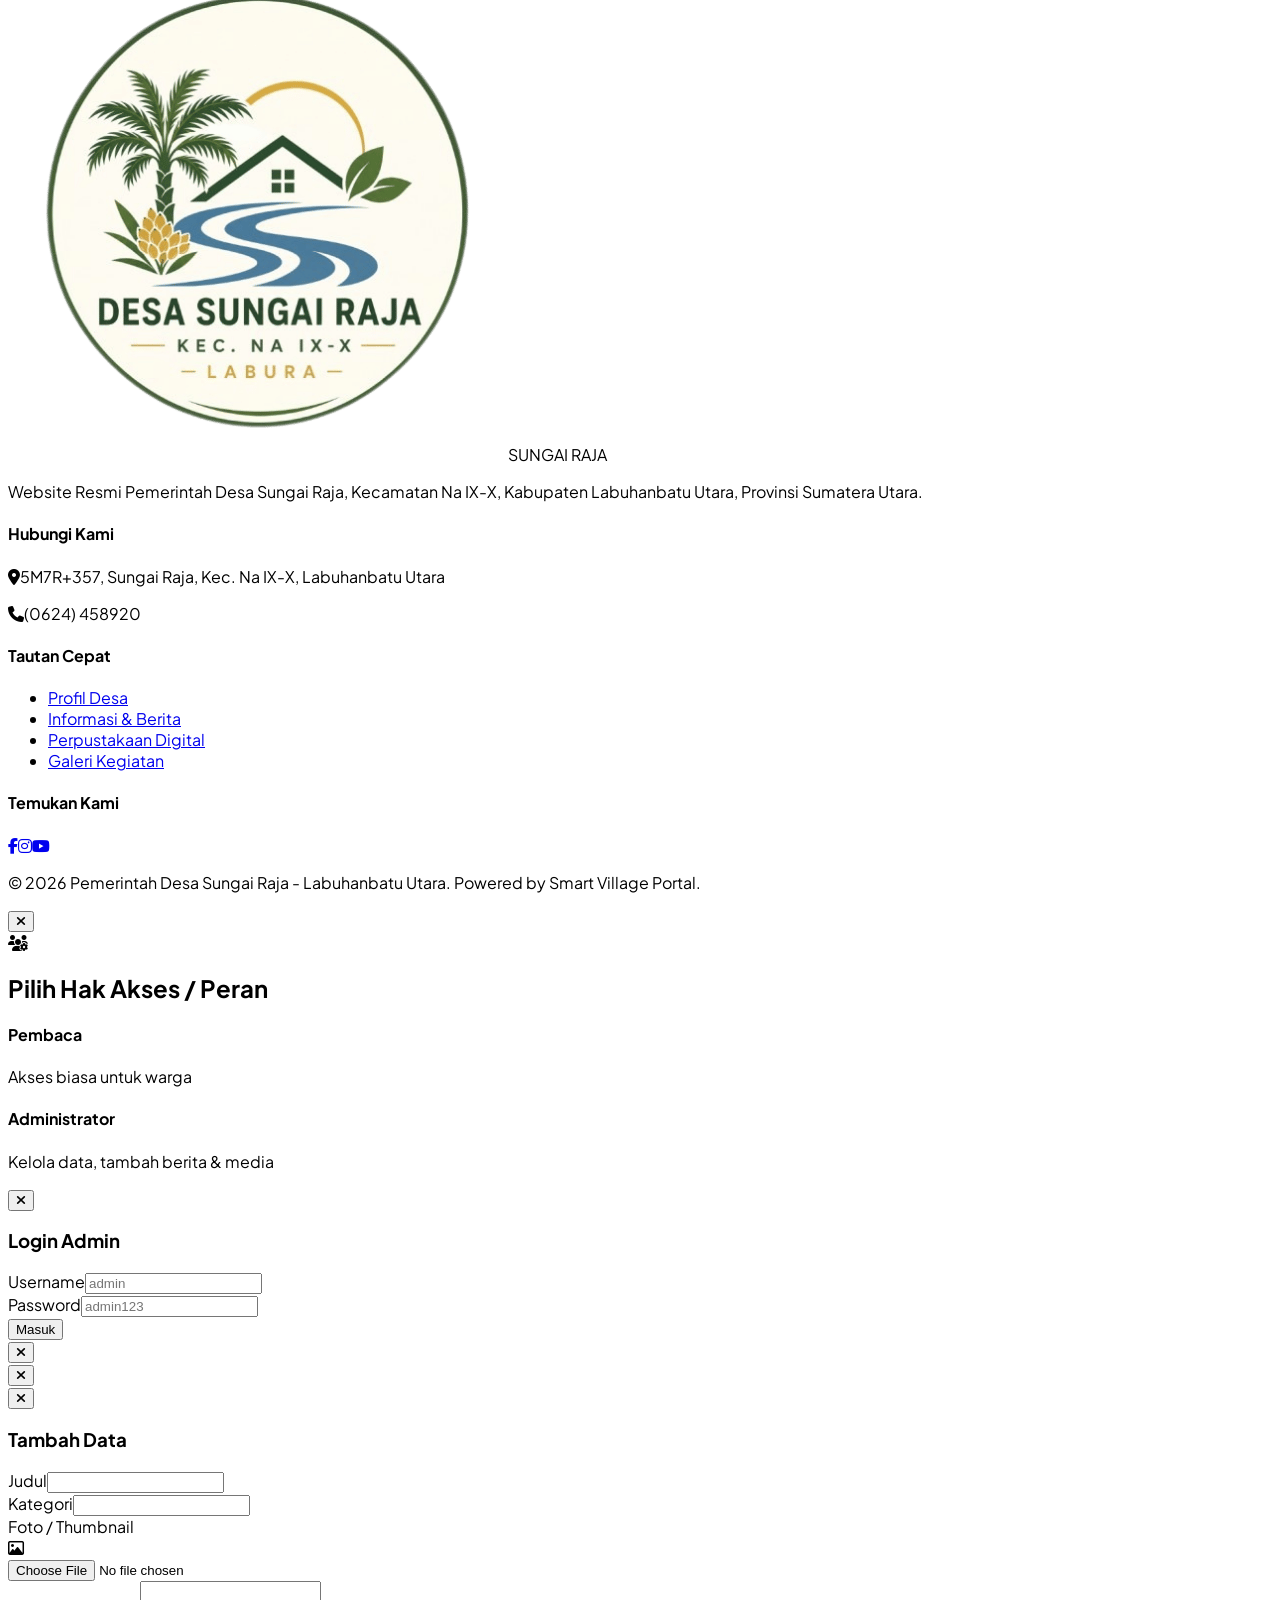
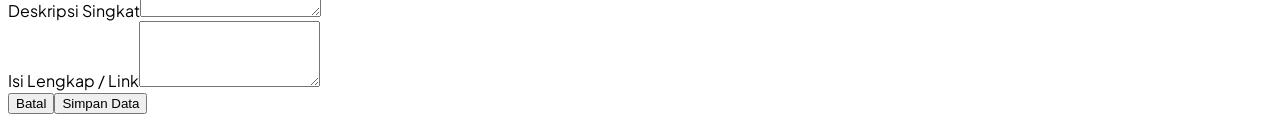
==== commit 0a2b1a58: "Add files via upload" ====
--- a/index.html
+++ b/index.html
@@ -59,7 +59,7 @@
                 <div class="w-full text-center mb-8">
                     <span class="inline-block bg-white/20 backdrop-blur-md px-3 py-1 rounded-full text-xs uppercase tracking-widest mb-4 font-semibold">✨ Portal Resmi Smart Village 2026</span>
                     <h1 class="text-4xl sm:text-6xl font-extrabold leading-tight mb-4">Selamat Datang di <br><span class="text-accent">Desa Sungai Raja</span></h1>
-                    <p class="text-lg text-blue-100 max-w-xl mb-8 font-light">Kecamatan Na IX-X, Kabupaten Labuhanbatu Utara. Mewujudkan pelayanan desa yang transparan, akuntabel, digital, dan melayani seluruh masyarakat dengan cepat.</p>
+                    <p class="w-full text-center mb-8 font-light">Kecamatan Na IX-X, Kabupaten Labuhanbatu Utara. Mewujudkan pelayanan desa yang transparan, akuntabel, digital, dan melayani seluruh masyarakat dengan cepat.</p>
                     <div class="flex flex-wrap gap-4 justify-center sm:justify-start">
                         <a href="perpustakaan.html" class="bg-white/10 hover:bg-white/20 border border-white/30 backdrop-blur-md text-white font-semibold px-6 py-3 rounded-xl transition flex items-center space-x-2"><i class="fa-solid fa-book-open"></i><span>Perpustakaan Digital</span></a>
                     </div>
@@ -127,6 +127,7 @@
 
     <div id="modal-crud" class="fixed inset-0 bg-black/70 z-50 hidden flex items-center justify-center p-4 backdrop-blur-sm"><div class="bg-white rounded-3xl max-w-lg w-full p-6 sm:p-8 shadow-2xl relative modal-enter max-h-[90vh] overflow-y-auto border-t-8 border-green-600"><button onclick="closeModal('modal-crud')" class="absolute top-5 right-5 text-gray-400 text-xl"><i class="fa-solid fa-times"></i></button><h3 class="font-bold text-xl mb-4" id="crud-modal-title">Tambah Data</h3><form onsubmit="handleCRUDSave(event)" class="space-y-4 text-sm"><input type="hidden" id="crud-id"><input type="hidden" id="crud-type"><input type="hidden" id="crud-img-data"><div><label class="block font-semibold mb-1">Judul</label><input type="text" id="crud-title" required class="w-full px-4 py-2 border rounded-xl"></div><div><label class="block font-semibold mb-1" id="crud-cat-label">Kategori</label><input type="text" id="crud-cat" required class="w-full px-4 py-2 border rounded-xl"></div><div><label class="block font-semibold mb-1">Foto / Thumbnail</label><div class="flex items-center space-x-4"><div id="crud-img-preview" class="w-20 h-20 border-2 border-dashed rounded-xl flex items-center justify-center overflow-hidden bg-gray-50"><i class="fa-regular fa-image text-gray-400 text-2xl"></i><img src="" class="w-full h-full object-cover hidden"></div><input type="file" id="crud-img-file" accept="image/*" class="w-full text-xs"></div></div><div><label class="block font-semibold mb-1">Deskripsi Singkat</label><textarea rows="2" id="crud-desc" required class="w-full px-4 py-2 border rounded-xl"></textarea></div><div id="crud-extra-field"><label class="block font-semibold mb-1" id="crud-extra-label">Isi Lengkap / Link</label><textarea rows="4" id="crud-content" required class="w-full px-4 py-2 border rounded-xl"></textarea></div><div class="flex space-x-3 pt-2"><button type="button" onclick="closeModal('modal-crud')" class="flex-1 bg-gray-200 font-bold py-3 rounded-xl">Batal</button><button type="submit" class="flex-2 w-2/3 bg-green-600 text-white font-bold py-3 rounded-xl" id="crud-submit-btn-text">Simpan Data</button></div></form></div></div>
 
+    <script src="https://cdn.jsdelivr.net/npm/@supabase/supabase-js@2"></script>
     <script src="js/data.js"></script>
     <script src="js/main.js"></script>
 </body>
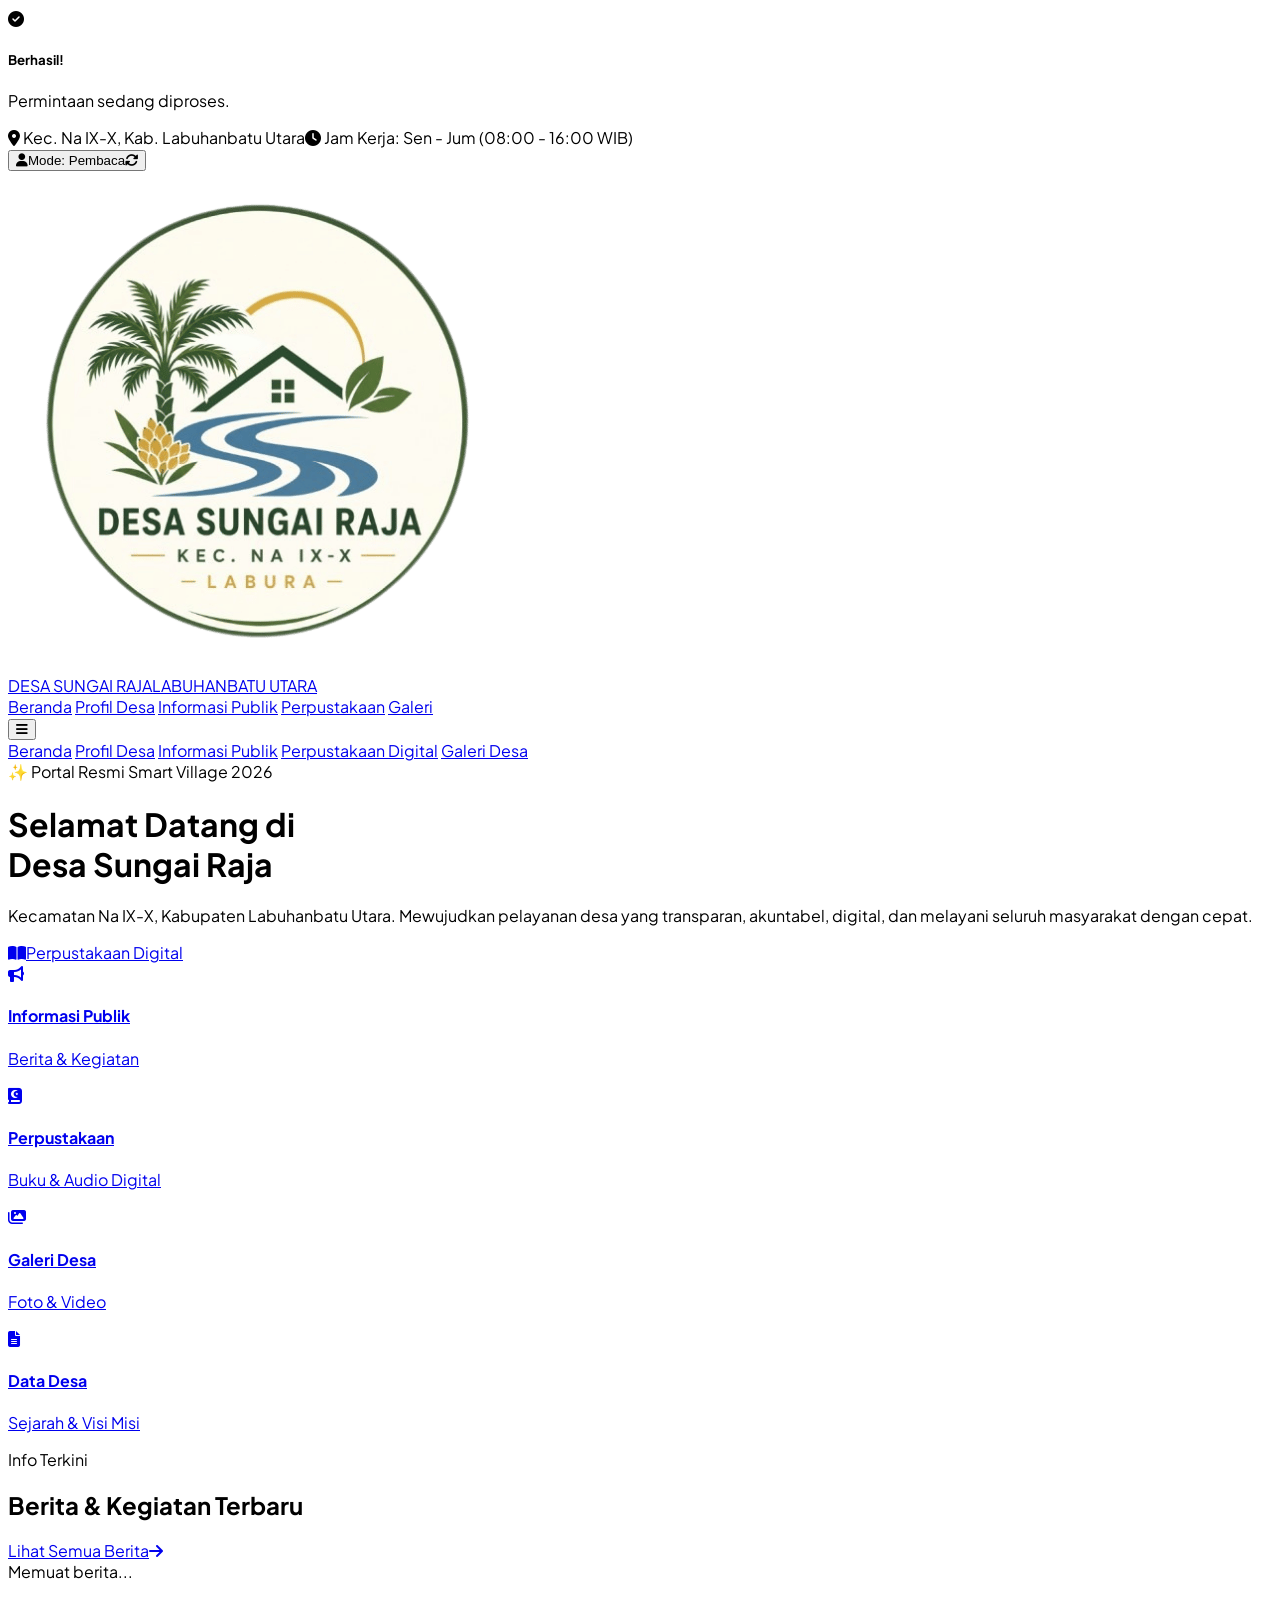
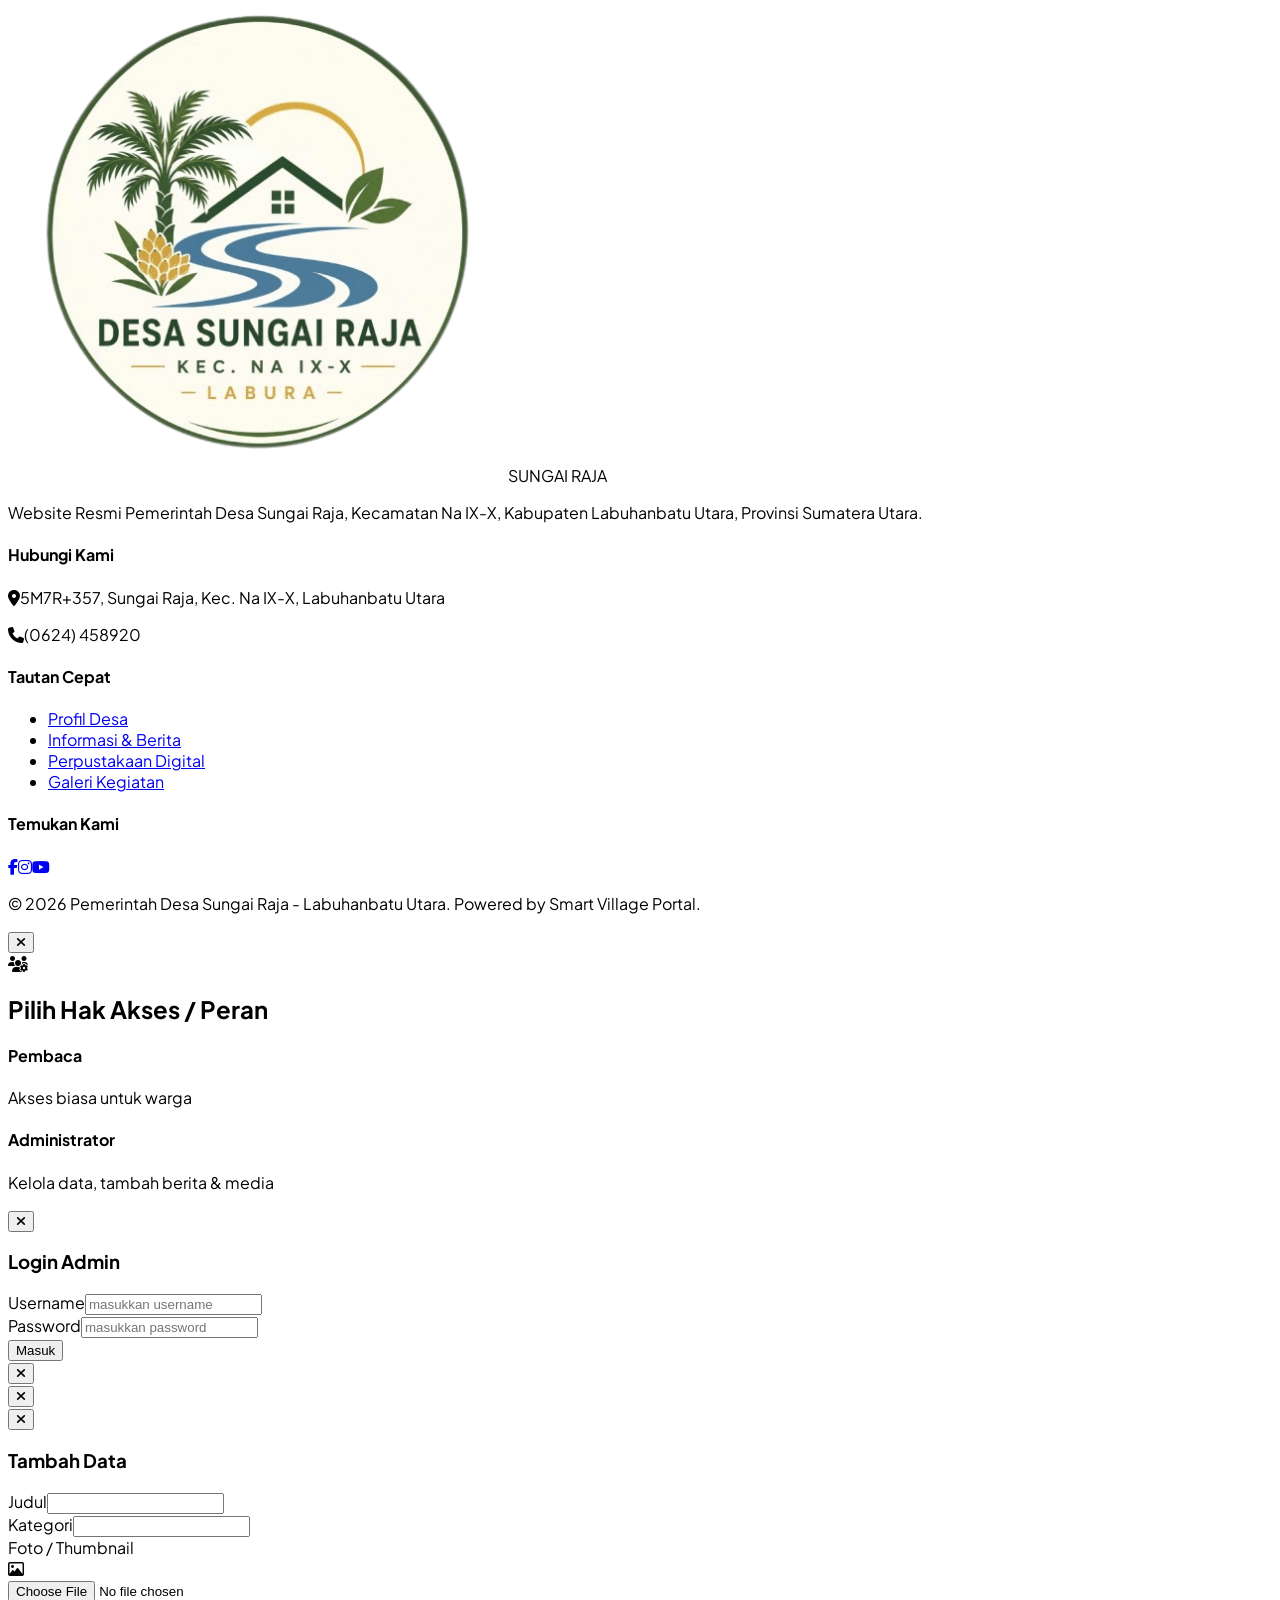
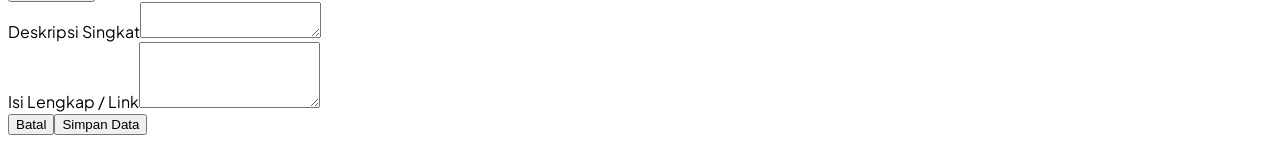
==== commit cee61cc8: "Add files via upload" ====
--- a/index.html
+++ b/index.html
@@ -114,8 +114,8 @@
             <button onclick="closeModal('modal-admin-login')" class="absolute top-5 right-5 text-gray-400 text-xl"><i class="fa-solid fa-times"></i></button>
             <h3 class="font-extrabold text-2xl text-center mb-6">Login Admin</h3>
             <form onsubmit="handleAdminLogin(event)" class="space-y-4 text-sm">
-                <div><label class="block font-semibold mb-1">Username</label><input type="text" id="admin-user" required placeholder="admin" class="w-full px-4 py-2.5 border rounded-xl"></div>
-                <div><label class="block font-semibold mb-1">Password</label><input type="password" id="admin-pass" required placeholder="admin123" class="w-full px-4 py-2.5 border rounded-xl"></div>
+                <div><label class="block font-semibold mb-1">Username</label><input type="text" id="admin-user" required placeholder="masukkan username" class="w-full px-4 py-2.5 border rounded-xl"></div>
+                <div><label class="block font-semibold mb-1">Password</label><input type="password" id="admin-pass" required placeholder="masukkan password" class="w-full px-4 py-2.5 border rounded-xl"></div>
                 <button type="submit" class="w-full bg-primary text-white font-bold py-3 rounded-xl shadow-lg mt-2">Masuk</button>
             </form>
         </div>
